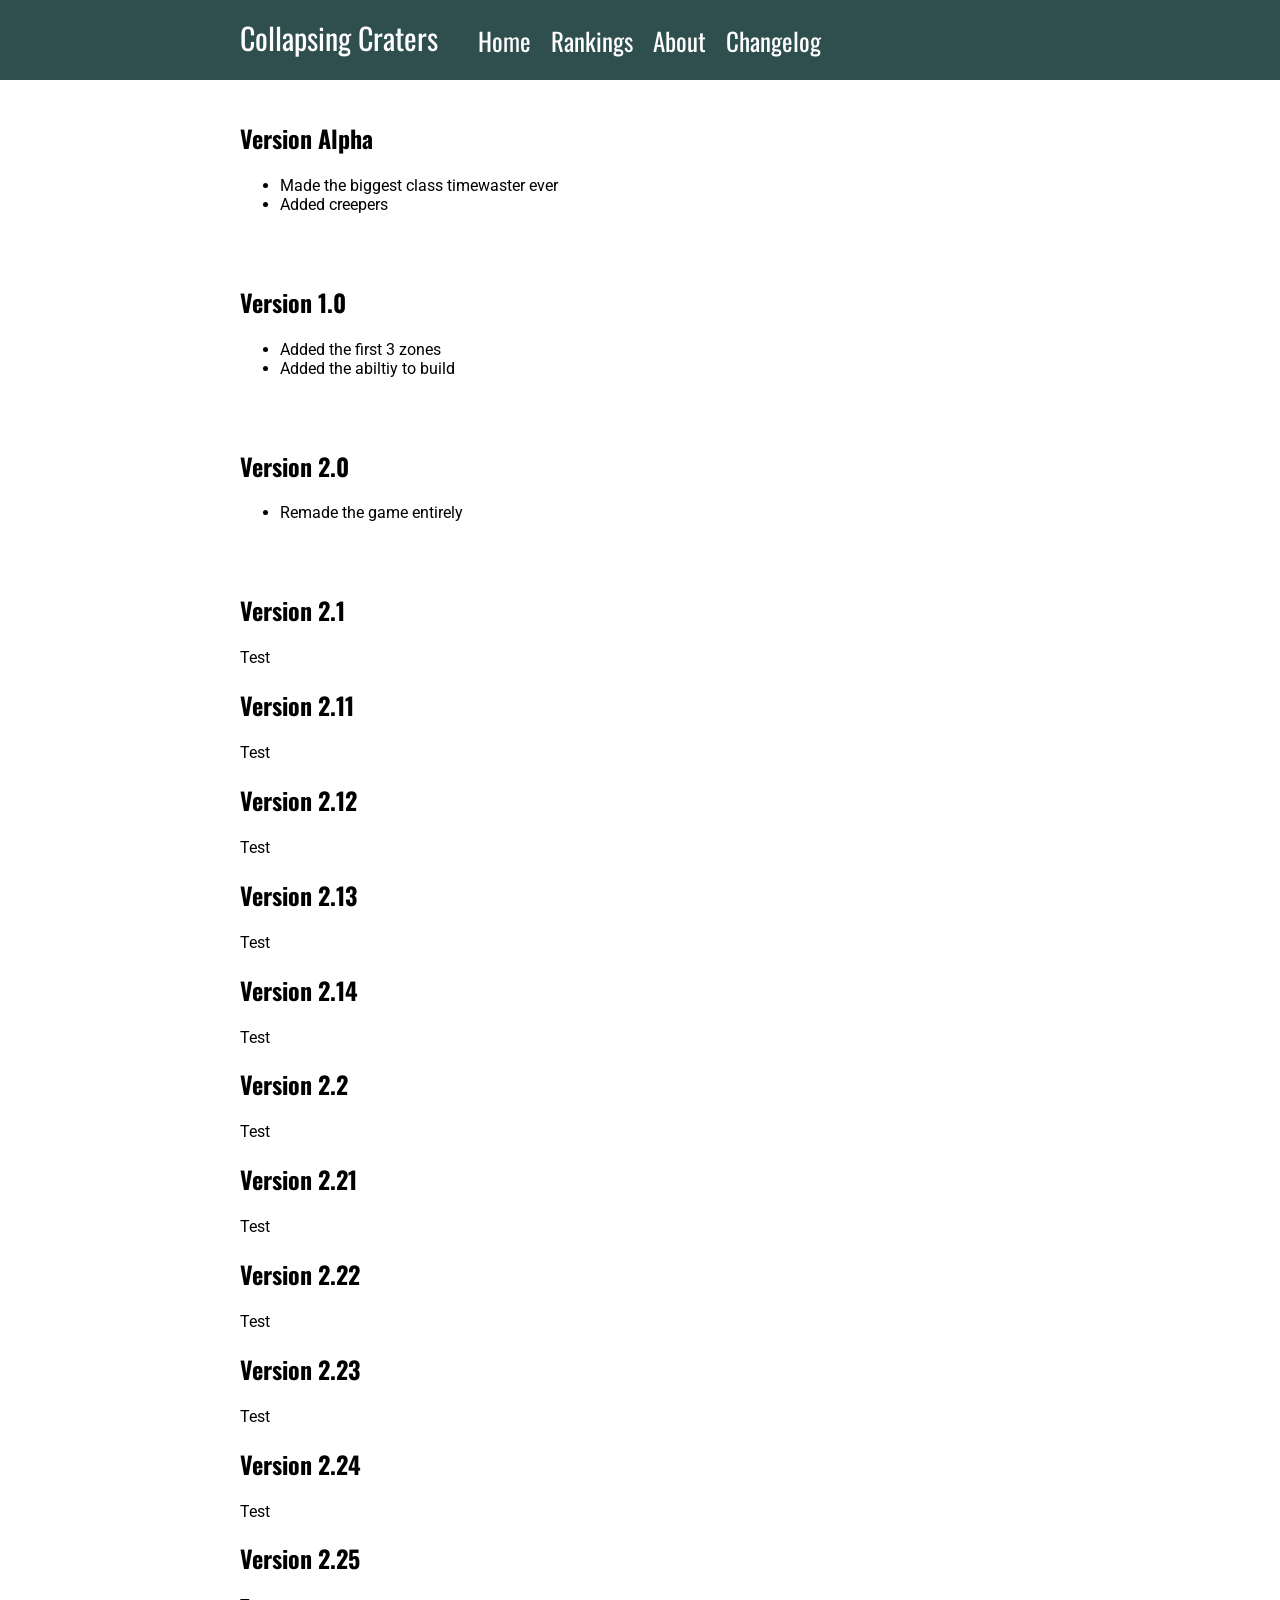
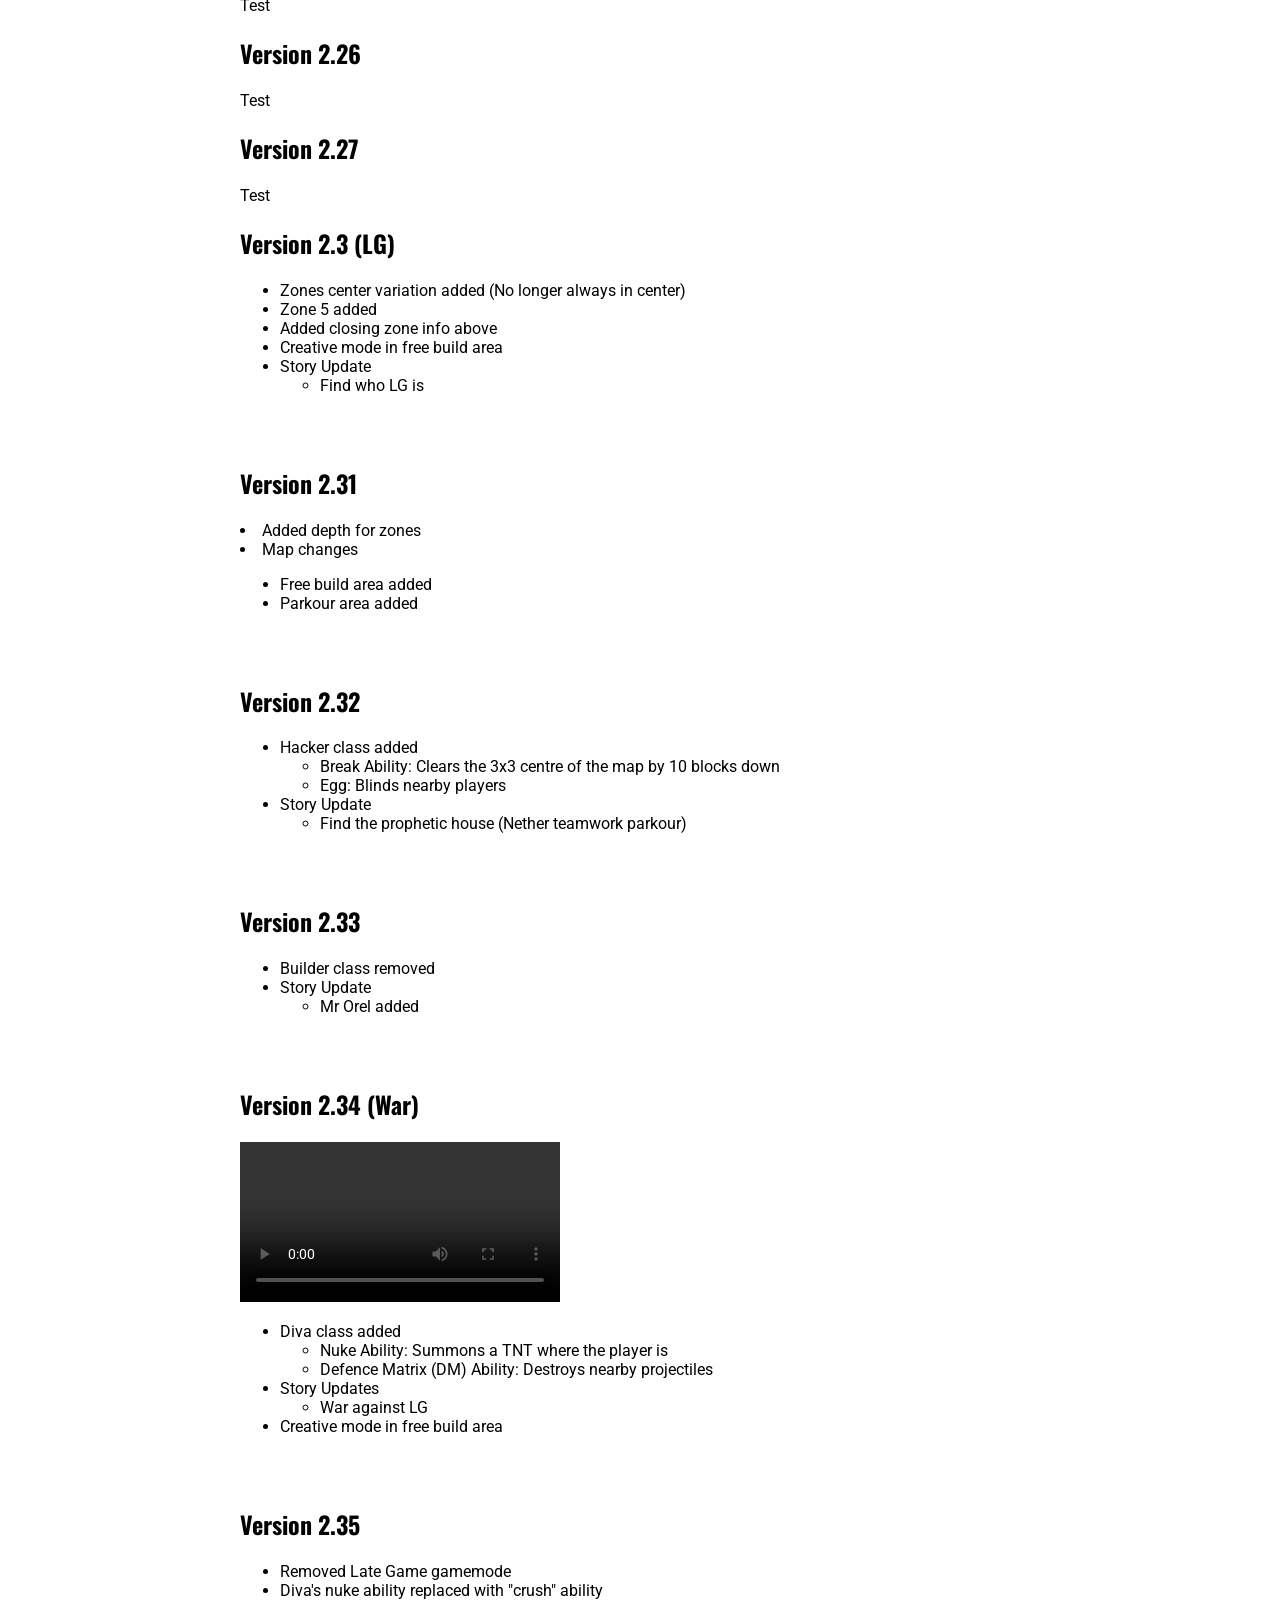
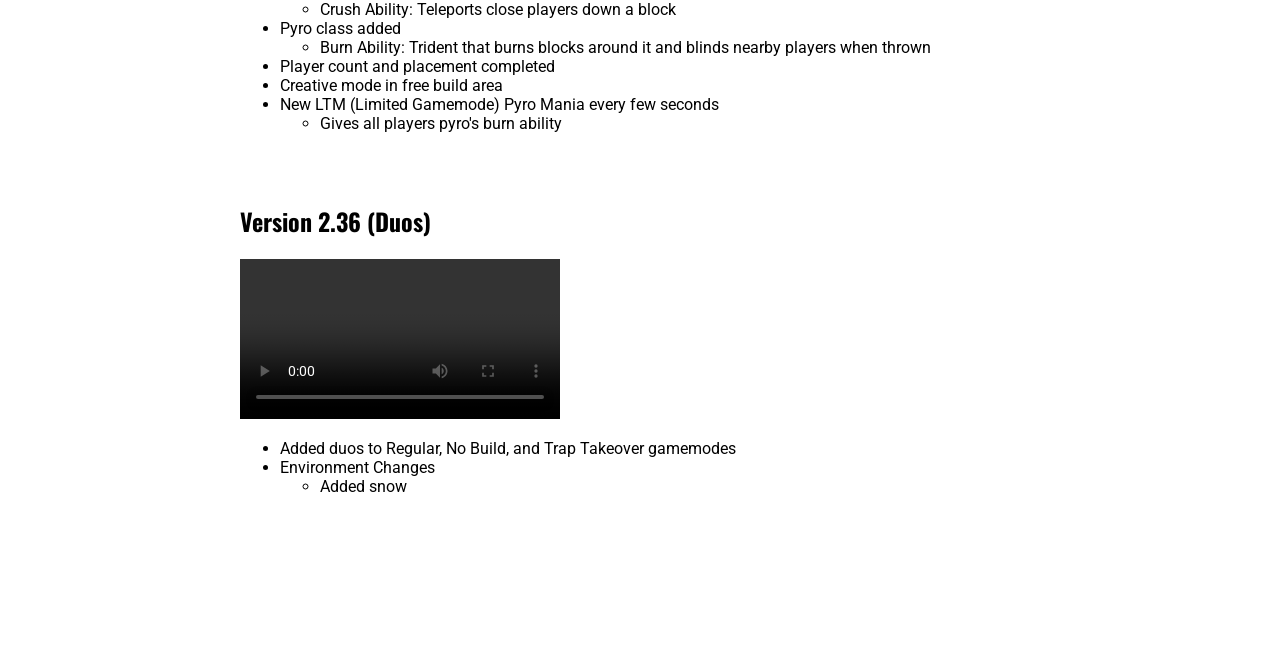
==== changelog.html @ 5ad8df88 "Overhaul" ====
<!DOCTYPE html>
<html>
    <head>
        <title>Collapsing Craters</title>
        <link rel="stylesheet" href="style.css">
        <meta charset="utf-8">
        <script src="main.js" defer></script>
    </head>
    <body>
        <nav>
            <div class="content">
                <a href="index.html">Collapsing Craters</a>
                <a href="index.html">Home</a>
                <a href="rankings.html">Rankings</a>
                <a href="about.html">About</a>
                <a href="changelog.html">Changelog</a>
            </div>
        </nav>
        <section class="content">

            <h1>Version Alpha</h1>
            <ul>
                <li>Made the biggest class timewaster ever</li>
                <li>Added creepers</li>
            </ul>

            <h1>Version 1.0</h1>
            <ul>
                <li>Added the first 3 zones</li>
                <li>Added the abiltiy to build</li>
            </ul>

            <h1>Version 2.0</h1>
            <ul>
                <li>Remade the game entirely</li>
            </ul>

            <h1>Version 2.1</h1>
            <p>Test</p>

            <h1>Version 2.11</h1>
            <p>Test</p>

            <h1>Version 2.12</h1>
            <p>Test</p>

            <h1>Version 2.13</h1>
            <p>Test</p>

            <h1>Version 2.14</h1>
            <p>Test</p>

            <h1>Version 2.2</h1>
            <p>Test</p>

            <h1>Version 2.21</h1>
            <p>Test</p>

            <h1>Version 2.22</h1>
            <p>Test</p>

            <h1>Version 2.23</h1>
            <p>Test</p>

            <h1>Version 2.24</h1>
            <p>Test</p>

            <h1>Version 2.25</h1>
            <p>Test</p>

            <h1>Version 2.26</h1>
            <p>Test</p>

            <h1>Version 2.27</h1>
            <p>Test</p>

            <h1>Version 2.3 (LG)</h1>
            <ul>
                <li>Zones center variation added (No longer always in center)</li>
                <li>Zone 5 added</li>
                <li>Added closing zone info above</li>
                <li>Creative mode in free build area</li>
                <li>Story Update</li>
                <ul>
                    <li>Find who LG is</li>
                </ul>
            </ul>

            <h1>Version 2.31</h1>
            <li>Added depth for zones</li>
            <li>Map changes</li>
            <ul>
                <li>Free build area added</li>
                <li>Parkour area added</li>
            </ul>

            <h1>Version 2.32</h1>
            <ul>
                <li>Hacker class added</li>
                <ul>
                    <li>Break Ability: Clears the 3x3 centre of the map by 10 blocks down</li>
                    <li>Egg: Blinds nearby players</li>
                </ul>
                <li>Story Update</li>
                <ul>
                    <li>Find the prophetic house (Nether teamwork parkour)</li>
                </ul>
            </ul>

            <h1>Version 2.33</h1>
            <ul>
                <li>Builder class removed</li>
                <li>Story Update</li>
                <ul>
                    <li>Mr Orel added</li>
                </ul>
            </ul>

            <h1>Version 2.34 (War)</h1>
            <video width="320" controls>
                <source src="Resources/CC 2.34 trailer.mp4" type="video/mp4">
                Your browser does not support the video tag.
            </video>

            <ul>
                <li>Diva class added</li>
                <ul>
                    <li>Nuke Ability: Summons a TNT where the player is</li>
                    <li>Defence Matrix (DM) Ability: Destroys nearby projectiles</li>
                </ul>
                <li>Story Updates</li>
                <ul>
                    <li>War against LG</li>
                </ul>
                <li>Creative mode in free build area</li>
            </ul>

            <h1>Version 2.35</h1>
            <ul>
                <li>Removed Late Game gamemode</li>
                <li>Diva's nuke ability replaced with "crush" ability</li>
                <ul>
                    <li>Crush Ability: Teleports close players down a block</li>
                </ul>
                <li>Pyro class added</li>
                <ul>
                    <li>Burn Ability: Trident that burns blocks around it and blinds nearby players when thrown</li>
                </ul>
                <li>Player count and placement completed</li>
                <li>Creative mode in free build area</li>
                <li>New LTM (Limited Gamemode) Pyro Mania every few seconds</li>
                <ul>
                    <li>Gives all players pyro's burn ability</li>
                </ul>
            </ul>

            <h1>Version 2.36 (Duos)</h1>
            <video width="320" controls>
                <source src="Resources/CC 2.36 trailer.mp4" type="video/mp4">
                Your browser does not support the video tag.
            </video>

            <ul>
                <li>Added duos to Regular, No Build, and Trap Takeover gamemodes</li>
                <li>Environment Changes</li>
                <ul>
                    <li>Added snow</li>
                </ul>
            </ul>
        </section>
    </body>
</html>
---- style.css ----
@import url(https://fonts.googleapis.com/css?family=Oswald);
@import url(https://fonts.googleapis.com/css?family=Roboto);

body {
    margin: 0px;
}

.content {
    max-width: 800px;
    margin: 0px auto;
}

section.content {
    padding: 20px 20px 100px 20px;
}

h1, h2, h3, h4, h5, h6, th {
    font-family: Oswald, sans-serif;
}

p, li, td {
    font-family: Roboto, sans-serif;
}

code {
    font-size: 16px;
}

nav {
    width: 100%;
    background-color: darkslategrey;
    padding: 15px 0px;
}

nav > div {
    display: flex;
    align-items: center;
    padding: 0px 20px;
}

a {
    color: black;
}

section > ul {
    padding-bottom: 50px;
}

nav > div > a {
    display: inline-block;
    font-size: 25px;
    font-family: Oswald, sans-serif;
    text-decoration: none;
    color: white;
    margin-right: 20px;
}

nav > div > a:first-child {
    font-size: 30px;
    margin-right: 40px;
    margin-bottom: 5px;
}

nav > div > a:last-child {
    margin-right: 0px;
}

table {
    border-collapse: collapse;
    width: 100%;
}

th.small {
    width: 0px;
}

td, th {
    border: 1px solid #dddddd;
    text-align: left;
    padding: 8px;
}

tr:nth-child(even) {
    background-color: #dddddd;
}

td:first-child {
    text-align: center;
}

.last-games {
    display: flex;
}

.game-info {
    padding: 0px 40px;
    margin: 0px 20px 20px 0px;
    border: solid 2px lightgrey;
    flex: 1;
}

.game-info:last-child {
    margin: 0px 0px 20px 0px;
}

@media only screen and (max-width: 700px) {
    .last-games {
        display: block;
    }
    .game-info {
        margin: 20px 0px 20px 0px;
    }
}
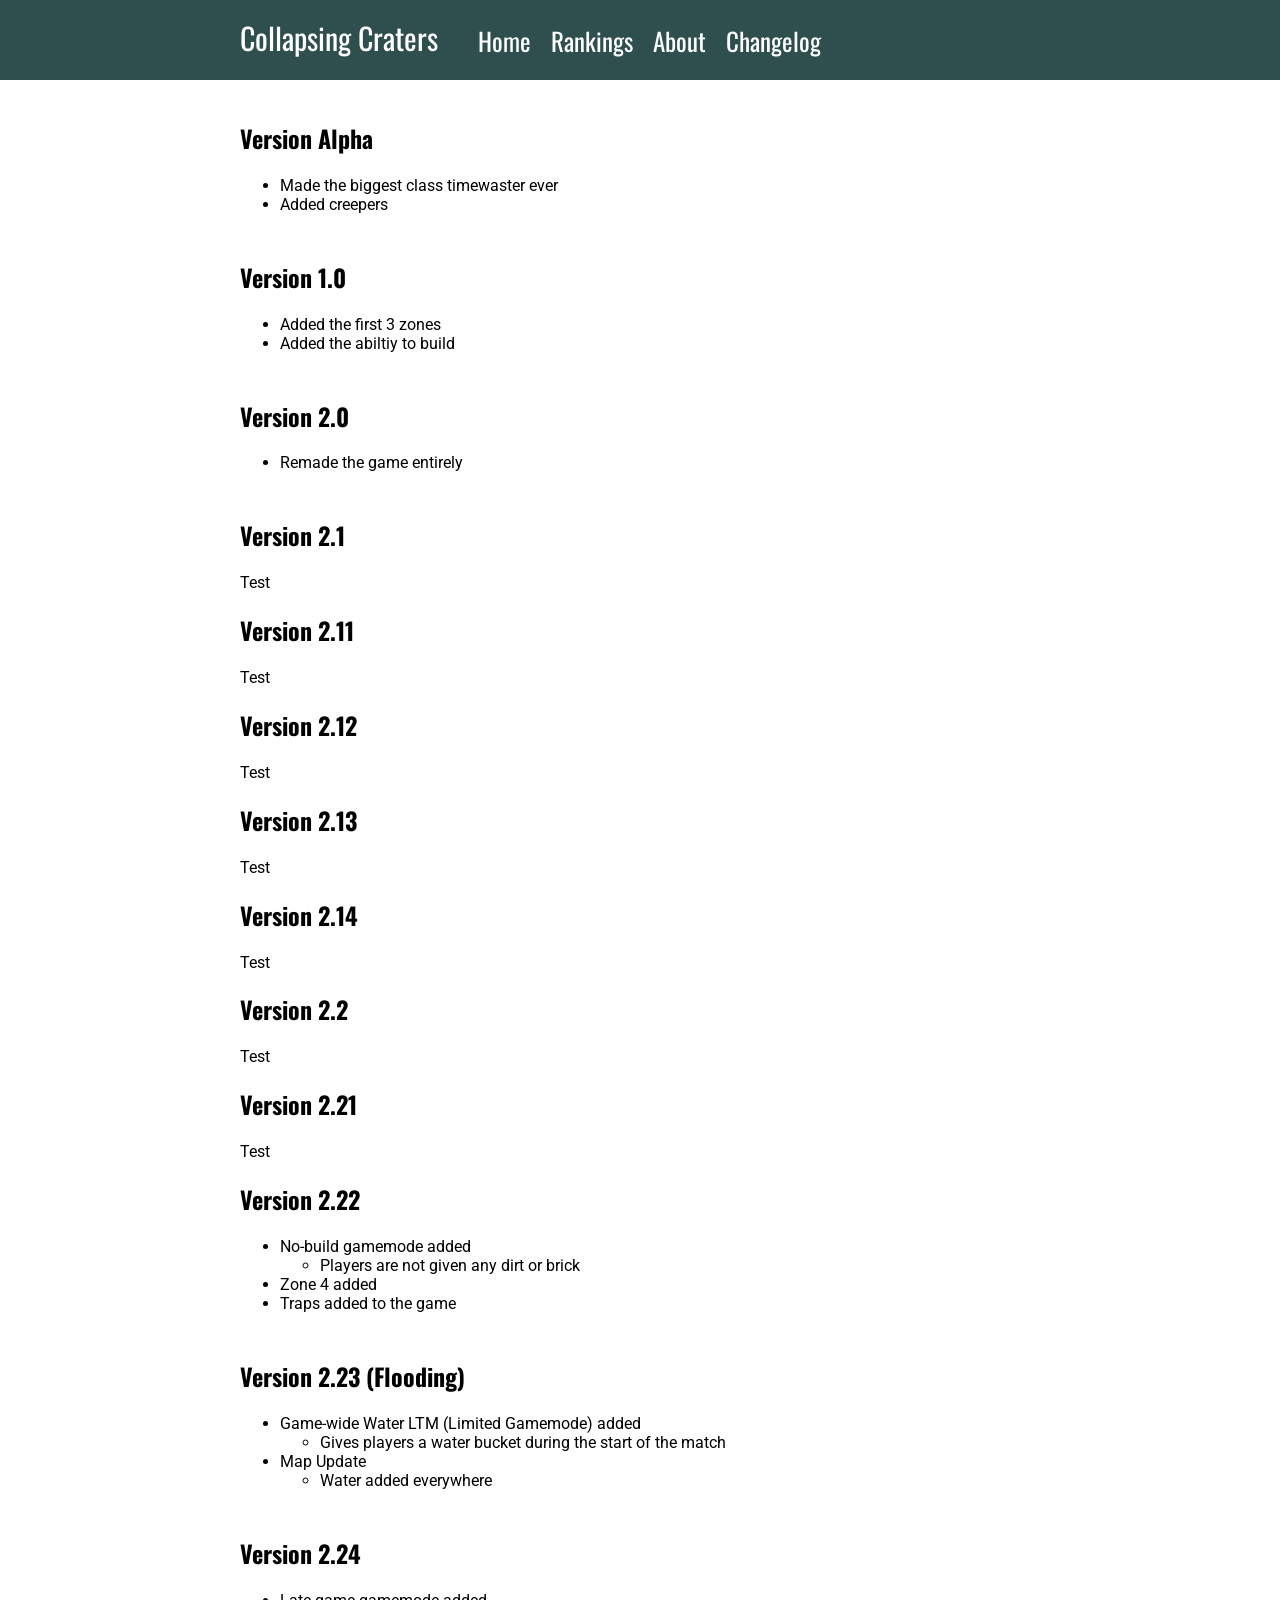
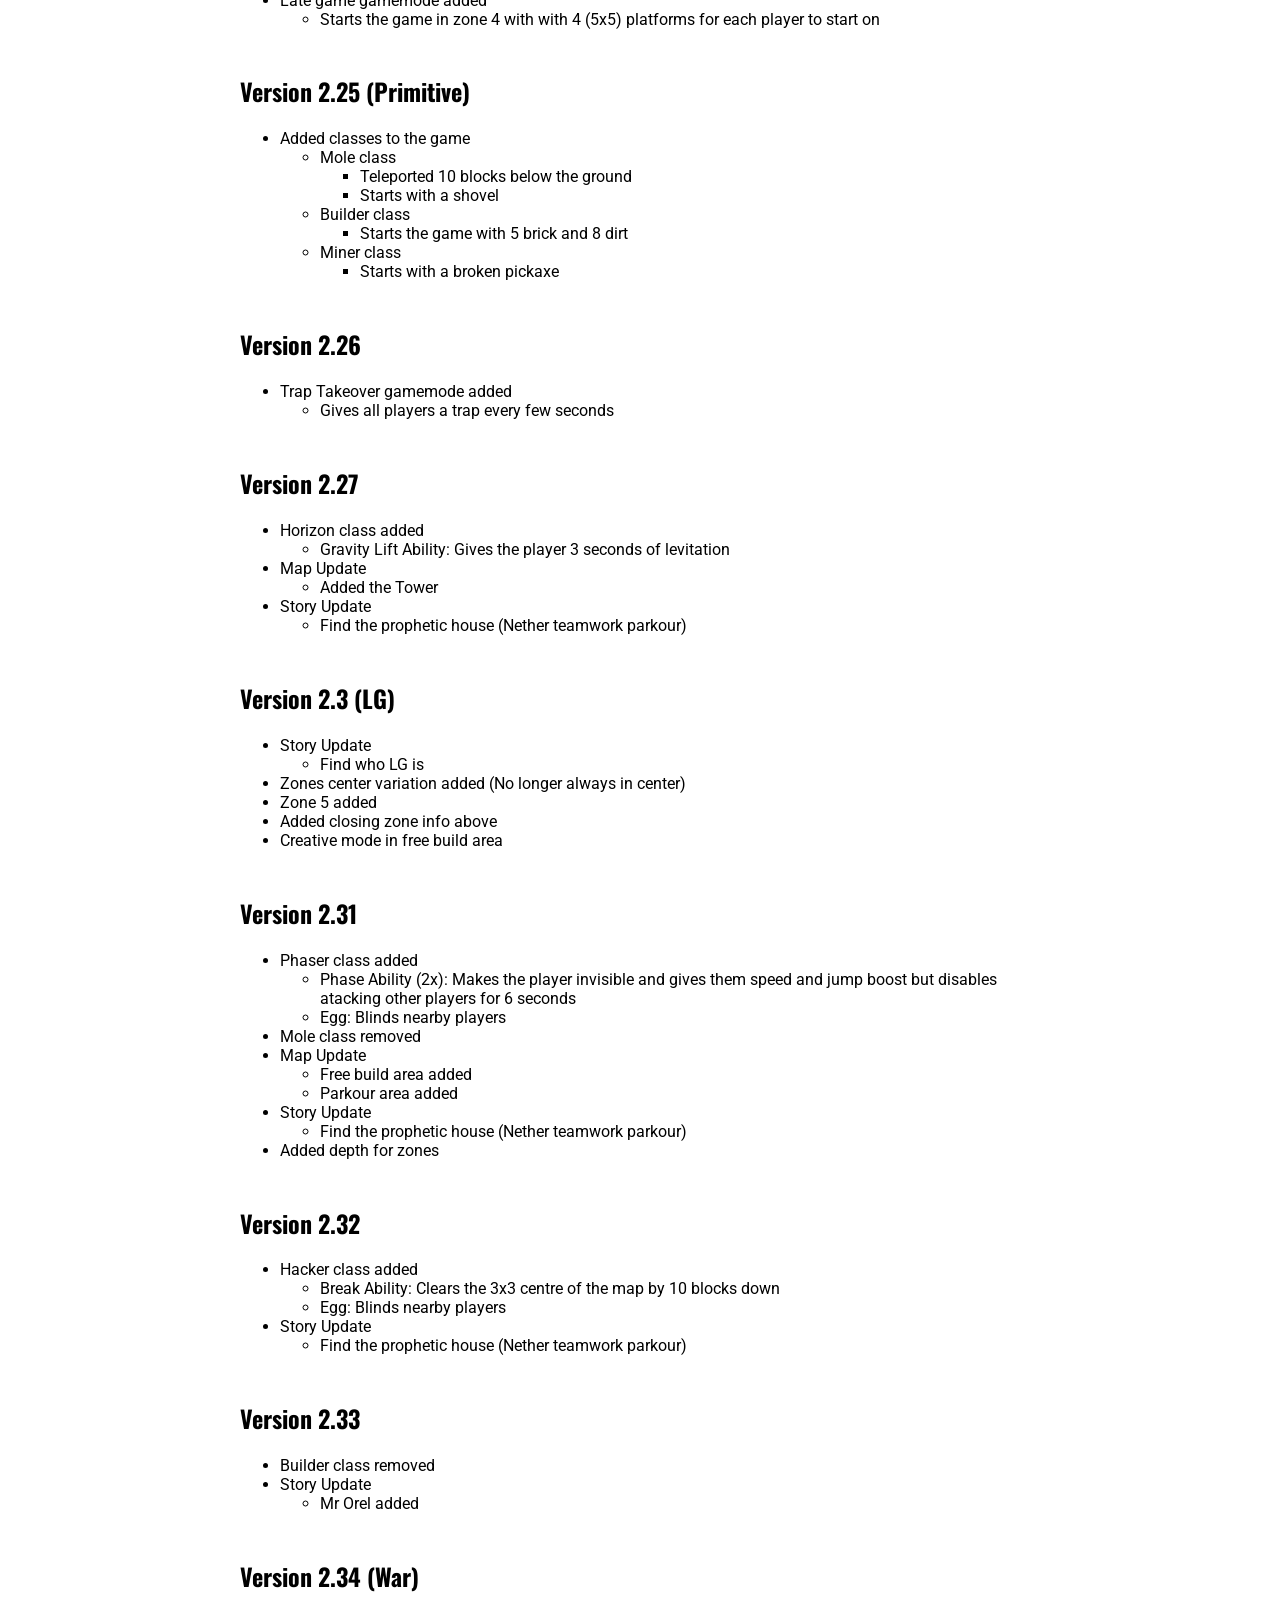
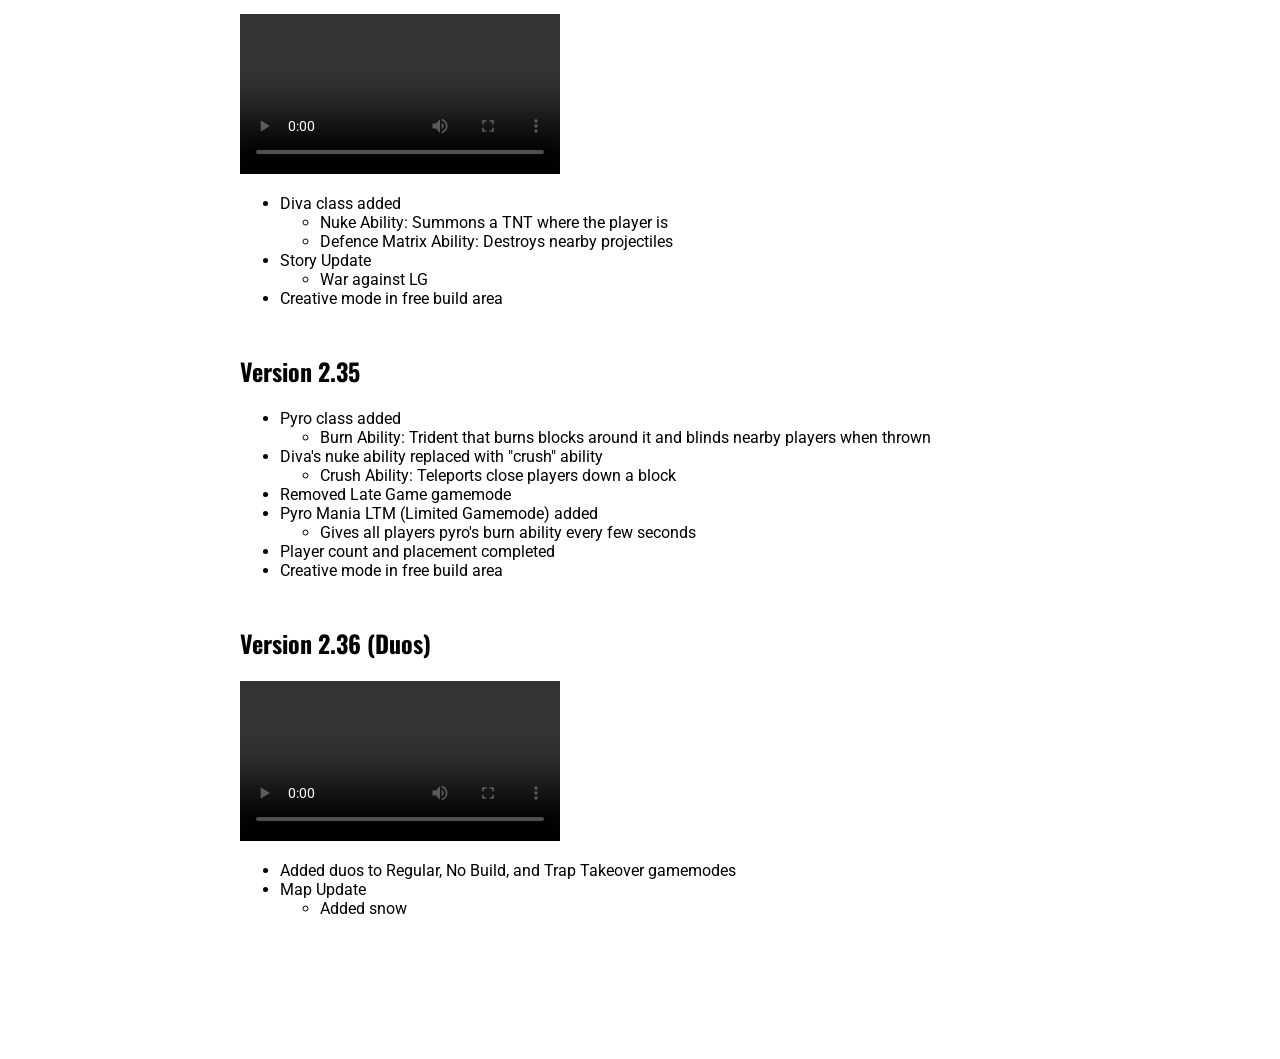
==== commit 533f5811: "Update" ====
--- a/changelog.html
+++ b/changelog.html
@@ -6,7 +6,7 @@
         <meta charset="utf-8">
         <script src="main.js" defer></script>
     </head>
-    <body>
+    <body class="changelog">
         <nav>
             <div class="content">
                 <a href="index.html">Collapsing Craters</a>
@@ -18,6 +18,17 @@
         </nav>
         <section class="content">
 
+            <!--
+                --// Order \\--
+
+                New Class
+                Class Updates (e.g. ability changed or class removed)
+                Gamemodes
+                Map Changes
+                Story Updates
+                Gameplay Updates
+            -->
+
             <h1>Version Alpha</h1>
             <ul>
                 <li>Made the biggest class timewaster ever</li>
@@ -57,43 +68,111 @@
             <p>Test</p>
 
             <h1>Version 2.22</h1>
-            <p>Test</p>
-
-            <h1>Version 2.23</h1>
-            <p>Test</p>
-
+            <ul>
+                <li>No-build gamemode added</li>
+                <ul>
+                    <li>Players are not given any dirt or brick</li>
+                </ul>
+                <li>Zone 4 added</li>
+                <li>Traps added to the game</li>
+            </ul>
+
+            <h1>Version 2.23 (Flooding)</h1>
+            <ul>
+                <li>Game-wide Water LTM (Limited Gamemode) added</li>
+                <ul>
+                    <li>Gives players a water bucket during the start of the match</li>
+                </ul>
+                <li>Map Update</li>
+                <ul>
+                    <li>Water added everywhere</li>
+                </ul>
+            </ul>
+                
             <h1>Version 2.24</h1>
-            <p>Test</p>
-
-            <h1>Version 2.25</h1>
-            <p>Test</p>
+            <ul>
+                <li>Late game gamemode added</li>
+                <ul>
+                    <li>Starts the game in zone 4 with with 4 (5x5) platforms for each player to start on</li>
+                </ul>
+            </ul>
+
+            <h1>Version 2.25 (Primitive)</h1>
+            <ul>
+                <li>Added classes to the game</li>
+                <ul>
+                    <li>Mole class</li>
+                    <ul>
+                        <li>Teleported 10 blocks below the ground</li>
+                        <li>Starts with a shovel</li>
+                    </ul>
+                    <li>Builder class</li>
+                    <ul>
+                        <li>Starts the game with 5 brick and 8 dirt</li>
+                    </ul>
+                    <li>Miner class</li>
+                    <ul>
+                        <li>Starts with a broken pickaxe</li>
+                    </ul>
+                </ul>
+            </ul>
 
             <h1>Version 2.26</h1>
-            <p>Test</p>
+            <ul>
+                <li>Trap Takeover gamemode added</li>
+                <ul>
+                    <li>Gives all players a trap every few seconds</li>
+                </ul>
+            </ul>
 
             <h1>Version 2.27</h1>
-            <p>Test</p>
+            <ul>
+                <li>Horizon class added</li>
+                <ul>
+                    <li>Gravity Lift Ability: Gives the player 3 seconds of levitation</li>
+                </ul>
+                <li>Map Update</li>
+                <ul>
+                    <li>Added the Tower</li>
+                </ul>
+                <li>Story Update</li>
+                <ul>
+                    <li>Find the prophetic house (Nether teamwork parkour)</li>
+                </ul>
+            </ul>
 
             <h1>Version 2.3 (LG)</h1>
             <ul>
+                <li>Story Update</li>
+                <ul>
+                    <li>Find who LG is</li>
+                </ul>
                 <li>Zones center variation added (No longer always in center)</li>
                 <li>Zone 5 added</li>
                 <li>Added closing zone info above</li>
                 <li>Creative mode in free build area</li>
-                <li>Story Update</li>
-                <ul>
-                    <li>Find who LG is</li>
-                </ul>
             </ul>
 
             <h1>Version 2.31</h1>
-            <li>Added depth for zones</li>
-            <li>Map changes</li>
-            <ul>
-                <li>Free build area added</li>
-                <li>Parkour area added</li>
-            </ul>
-
+            <ul>
+                <li>Phaser class added</li>
+                <ul>
+                    <li>Phase Ability (2x): Makes the player invisible and gives them speed and jump boost but disables atacking other players for 6 seconds</li>
+                    <li>Egg: Blinds nearby players</li>
+                </ul>
+                <li>Mole class removed</li>
+                <li>Map Update</li>
+                <ul>
+                    <li>Free build area added</li>
+                    <li>Parkour area added</li>
+                </ul>
+                <li>Story Update</li>
+                <ul>
+                    <li>Find the prophetic house (Nether teamwork parkour)</li>
+                </ul>
+                <li>Added depth for zones</li>
+            </ul>
+            
             <h1>Version 2.32</h1>
             <ul>
                 <li>Hacker class added</li>
@@ -126,9 +205,9 @@
                 <li>Diva class added</li>
                 <ul>
                     <li>Nuke Ability: Summons a TNT where the player is</li>
-                    <li>Defence Matrix (DM) Ability: Destroys nearby projectiles</li>
-                </ul>
-                <li>Story Updates</li>
+                    <li>Defence Matrix Ability: Destroys nearby projectiles</li>
+                </ul>
+                <li>Story Update</li>
                 <ul>
                     <li>War against LG</li>
                 </ul>
@@ -137,21 +216,21 @@
 
             <h1>Version 2.35</h1>
             <ul>
+                <li>Pyro class added</li>
+                <ul>
+                    <li>Burn Ability: Trident that burns blocks around it and blinds nearby players when thrown</li>
+                </ul>
+                <li>Diva's nuke ability replaced with "crush" ability</li>
+                <ul>
+                    <li>Crush Ability: Teleports close players down a block</li>
+                </ul>
                 <li>Removed Late Game gamemode</li>
-                <li>Diva's nuke ability replaced with "crush" ability</li>
-                <ul>
-                    <li>Crush Ability: Teleports close players down a block</li>
-                </ul>
-                <li>Pyro class added</li>
-                <ul>
-                    <li>Burn Ability: Trident that burns blocks around it and blinds nearby players when thrown</li>
+                <li>Pyro Mania LTM (Limited Gamemode) added</li>
+                <ul>
+                    <li>Gives all players pyro's burn ability every few seconds</li>
                 </ul>
                 <li>Player count and placement completed</li>
                 <li>Creative mode in free build area</li>
-                <li>New LTM (Limited Gamemode) Pyro Mania every few seconds</li>
-                <ul>
-                    <li>Gives all players pyro's burn ability</li>
-                </ul>
             </ul>
 
             <h1>Version 2.36 (Duos)</h1>
@@ -162,7 +241,7 @@
 
             <ul>
                 <li>Added duos to Regular, No Build, and Trap Takeover gamemodes</li>
-                <li>Environment Changes</li>
+                <li>Map Update</li>
                 <ul>
                     <li>Added snow</li>
                 </ul>
--- a/style.css
+++ b/style.css
@@ -42,8 +42,8 @@
     color: black;
 }
 
-section > ul {
-    padding-bottom: 50px;
+.changelog > section > ul {
+    padding-bottom: 25px;
 }
 
 nav > div > a {
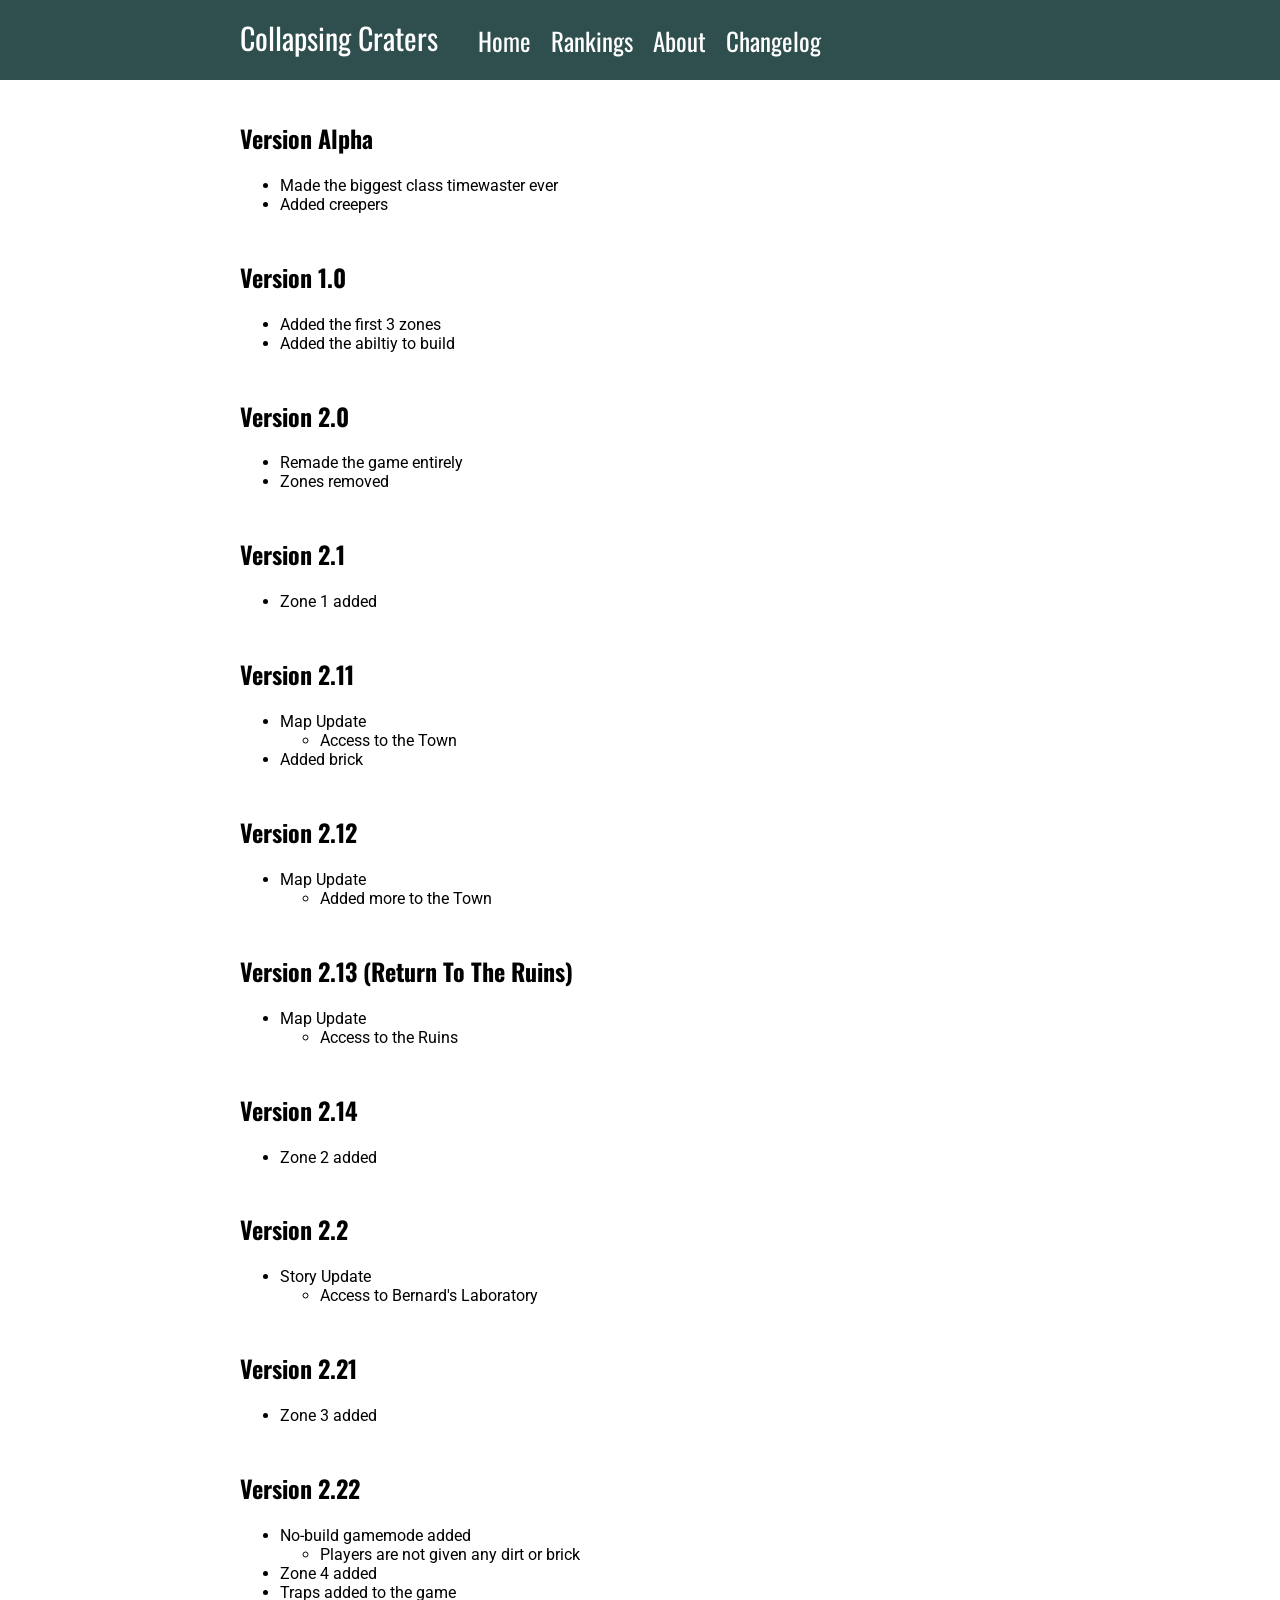
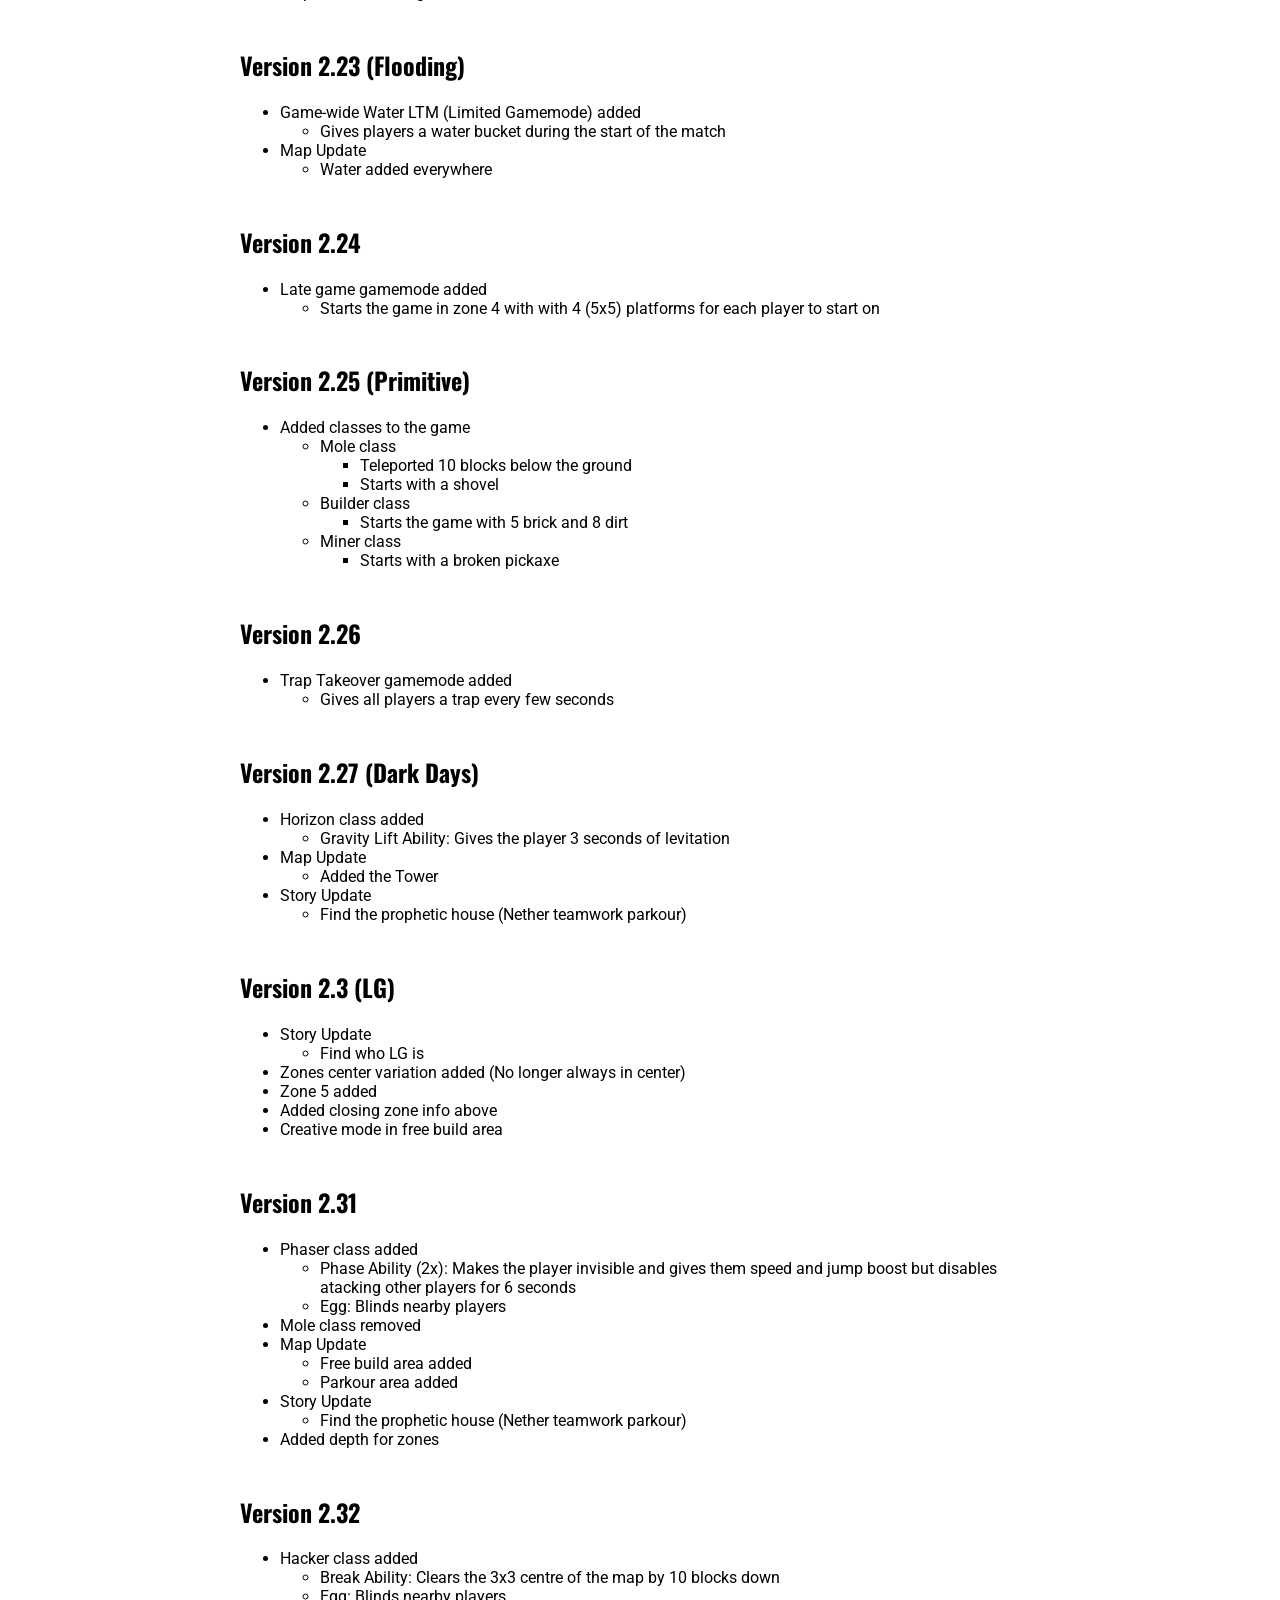
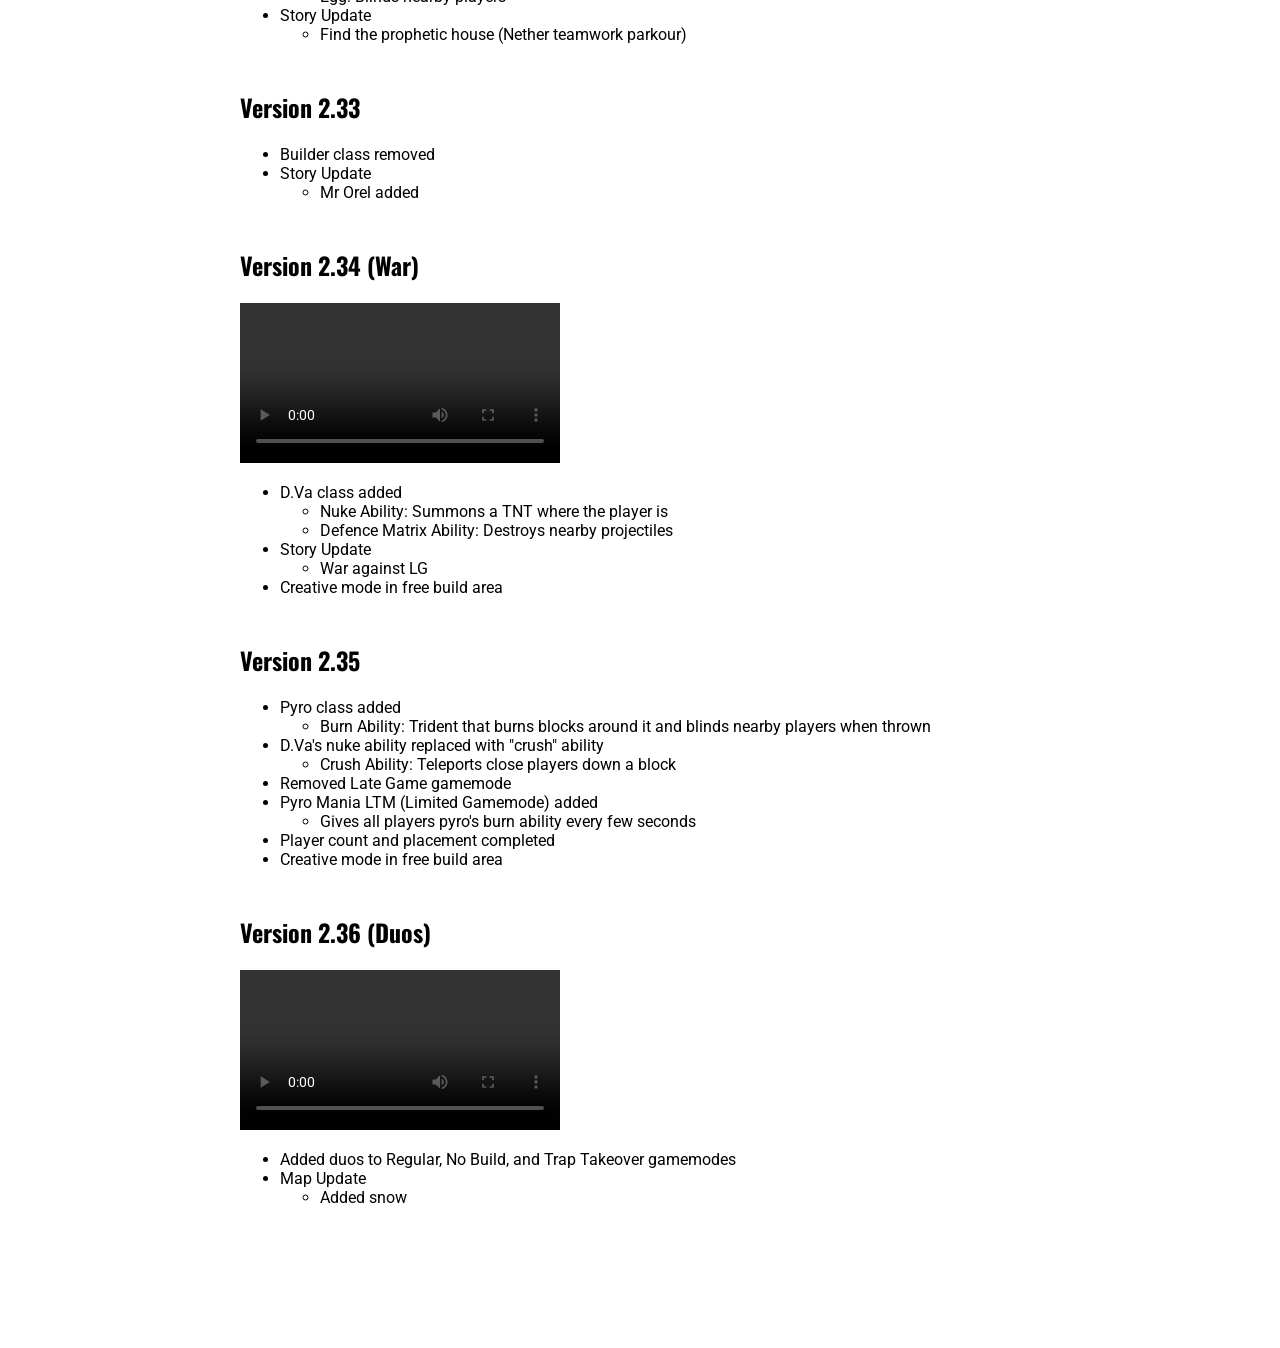
==== commit 31b71370: "Updated Changelog" ====
--- a/changelog.html
+++ b/changelog.html
@@ -44,28 +44,56 @@
             <h1>Version 2.0</h1>
             <ul>
                 <li>Remade the game entirely</li>
+                <li>Zones removed</li>
             </ul>
 
             <h1>Version 2.1</h1>
-            <p>Test</p>
+            <ul>
+                <li>Zone 1 added</li>
+            </ul>
 
             <h1>Version 2.11</h1>
-            <p>Test</p>
+            <ul>
+                <li>Map Update</li>
+                <ul>
+                    <li>Access to the Town</li>
+                </ul>
+                <li>Added brick</li>
+            </ul>
 
             <h1>Version 2.12</h1>
-            <p>Test</p>
-
-            <h1>Version 2.13</h1>
-            <p>Test</p>
+            <ul>
+                <li>Map Update</li>
+                <ul>
+                    <li>Added more to the Town</li>
+                </ul>
+            </ul>
+
+            <h1>Version 2.13 (Return To The Ruins)</h1>
+            <ul>
+                <li>Map Update</li>
+                <ul>
+                    <li>Access to the Ruins</li>
+                </ul>
+            </ul>
 
             <h1>Version 2.14</h1>
-            <p>Test</p>
+            <ul>
+                <li>Zone 2 added</li>
+            </ul>
 
             <h1>Version 2.2</h1>
-            <p>Test</p>
+            <ul>
+                <li>Story Update</li>
+                <ul>
+                    <li>Access to Bernard's Laboratory</li>
+                </ul>
+            </ul>
 
             <h1>Version 2.21</h1>
-            <p>Test</p>
+            <ul>
+                <li>Zone 3 added</li>
+            </ul>
 
             <h1>Version 2.22</h1>
             <ul>
@@ -125,7 +153,7 @@
                 </ul>
             </ul>
 
-            <h1>Version 2.27</h1>
+            <h1>Version 2.27 (Dark Days)</h1>
             <ul>
                 <li>Horizon class added</li>
                 <ul>
@@ -202,7 +230,7 @@
             </video>
 
             <ul>
-                <li>Diva class added</li>
+                <li>D.Va class added</li>
                 <ul>
                     <li>Nuke Ability: Summons a TNT where the player is</li>
                     <li>Defence Matrix Ability: Destroys nearby projectiles</li>
@@ -220,7 +248,7 @@
                 <ul>
                     <li>Burn Ability: Trident that burns blocks around it and blinds nearby players when thrown</li>
                 </ul>
-                <li>Diva's nuke ability replaced with "crush" ability</li>
+                <li>D.Va's nuke ability replaced with "crush" ability</li>
                 <ul>
                     <li>Crush Ability: Teleports close players down a block</li>
                 </ul>
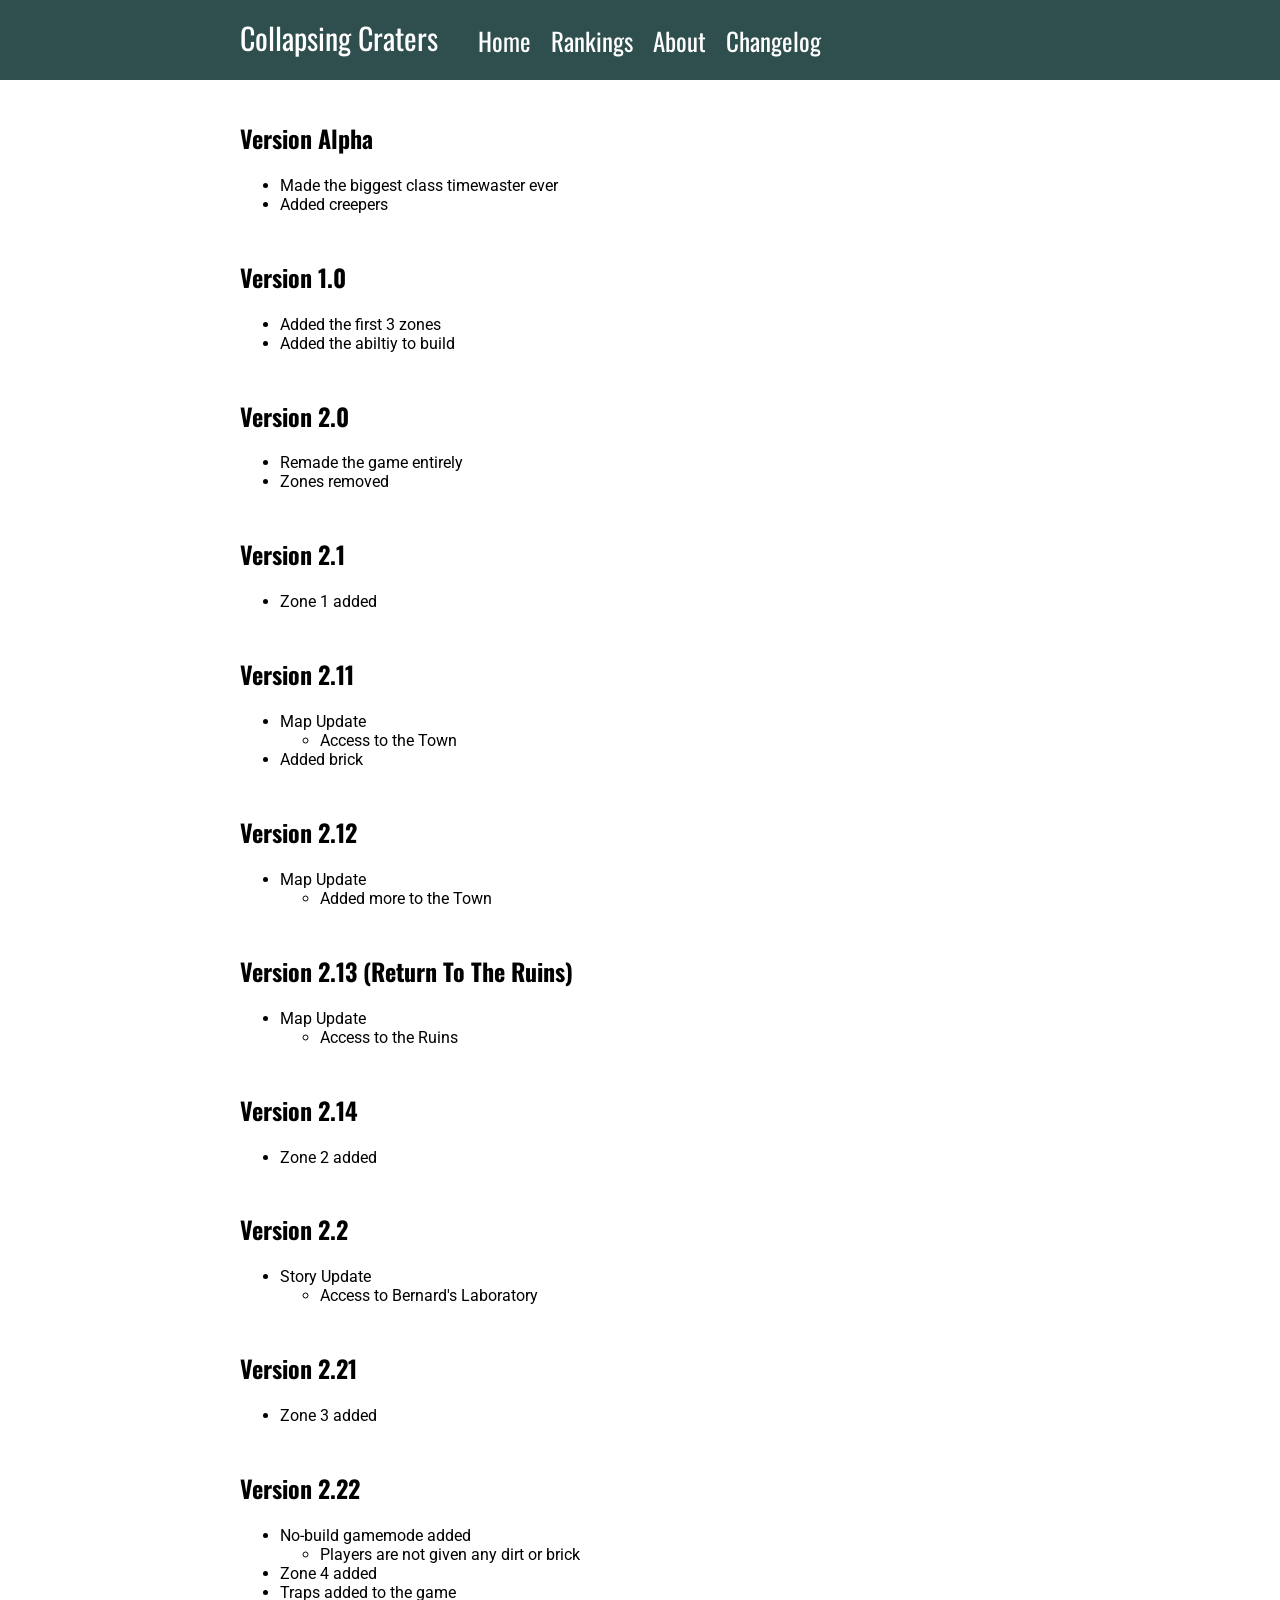
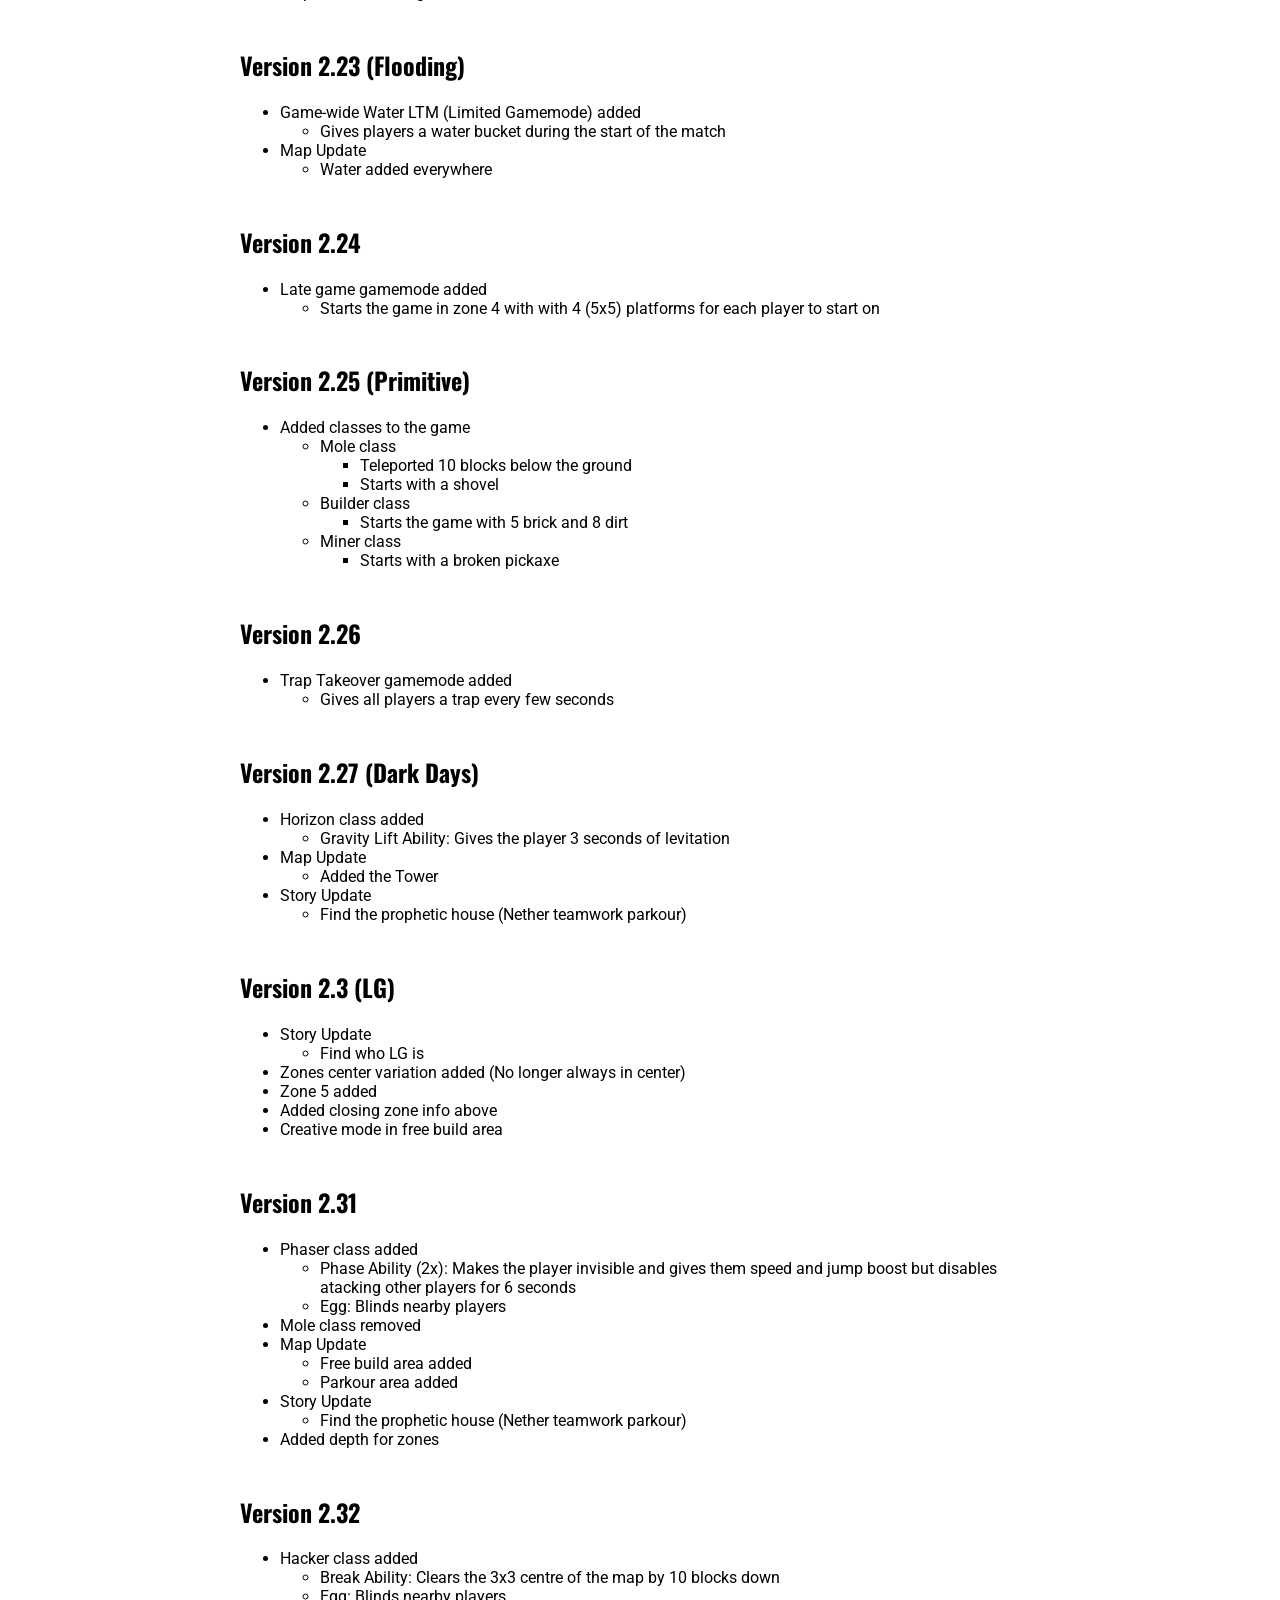
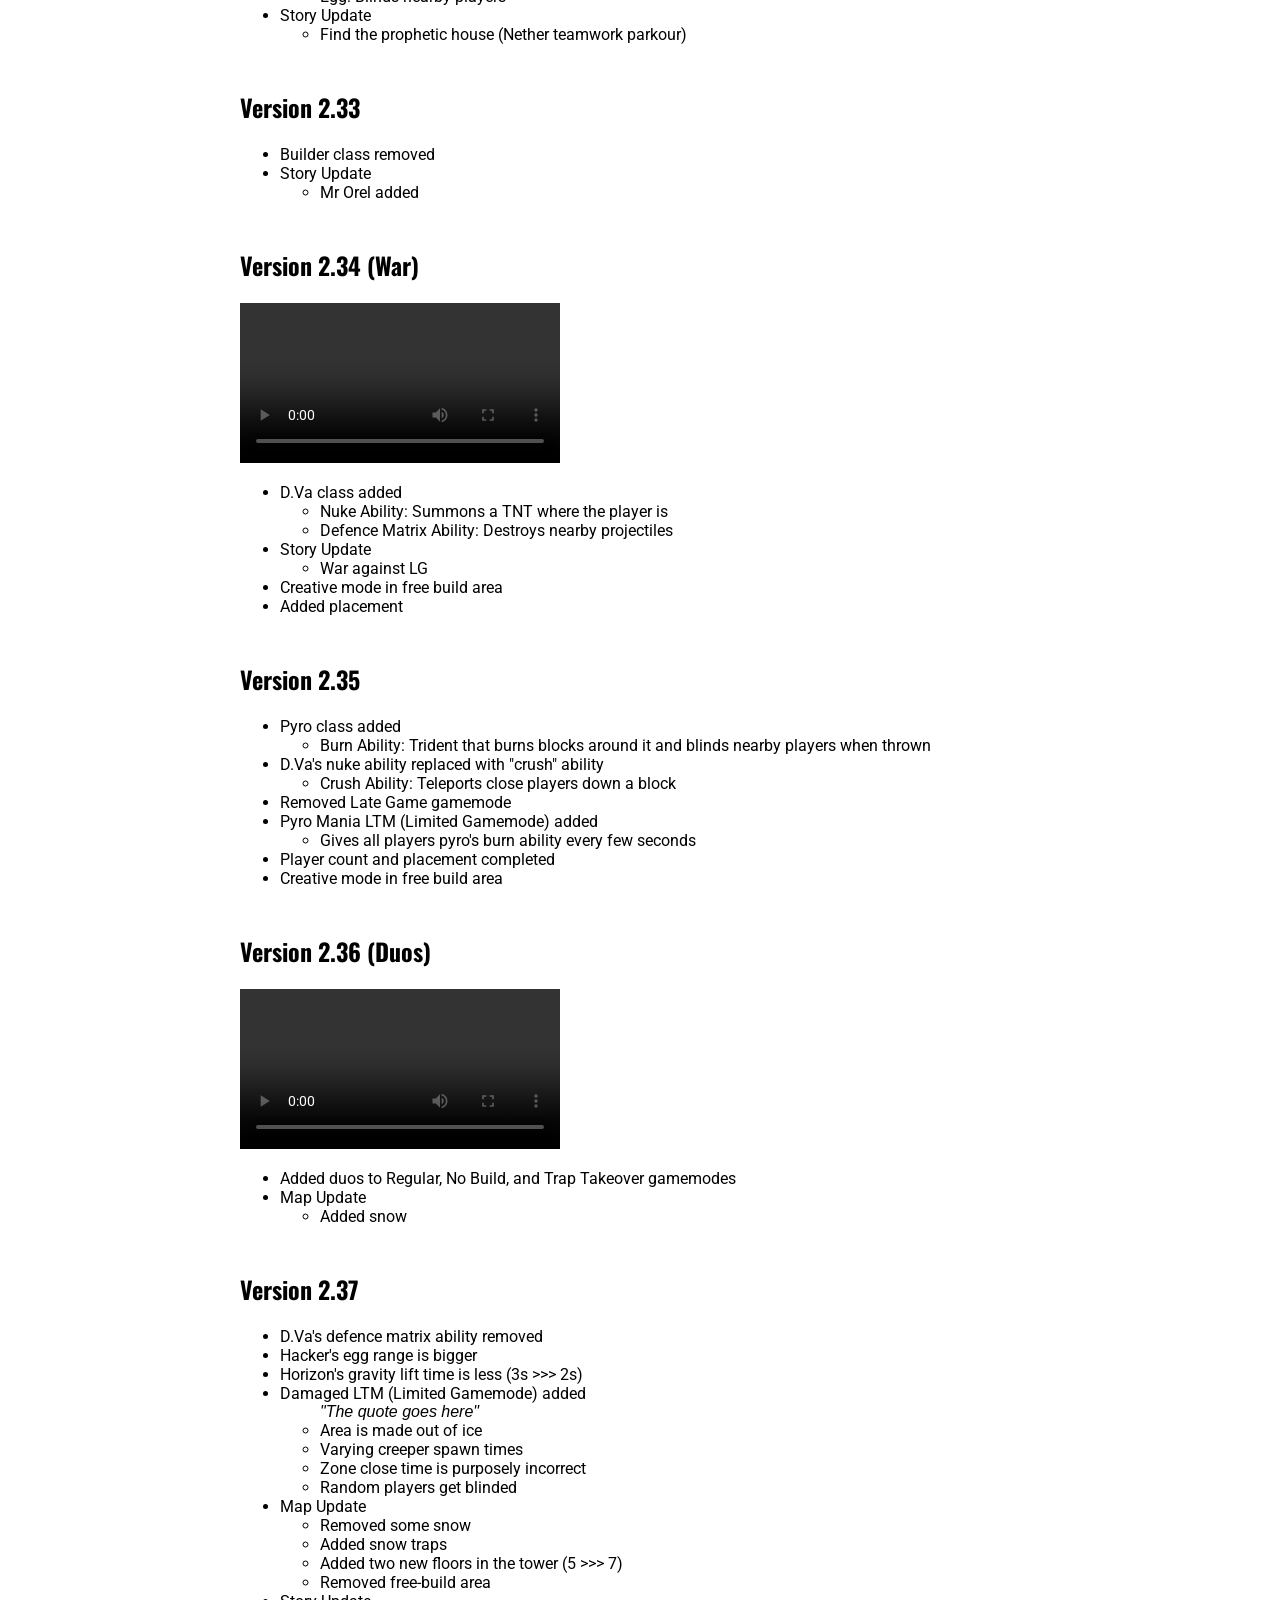
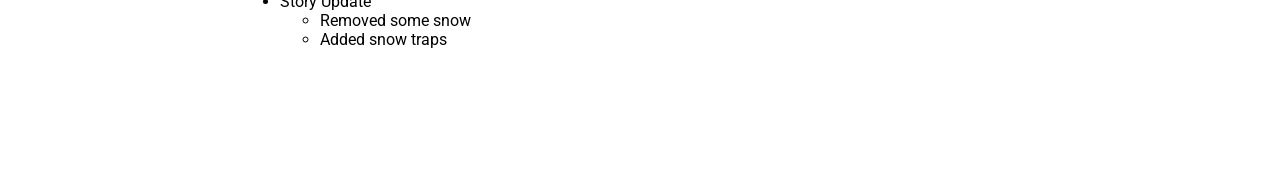
==== commit 6955cf68: "Update" ====
--- a/changelog.html
+++ b/changelog.html
@@ -21,10 +21,11 @@
             <!--
                 --// Order \\--
 
-                New Class
-                Class Updates (e.g. ability changed or class removed)
-                Gamemodes
-                Map Changes
+                New Classes
+                Removed Classes
+                Class Updates (e.g. ability changed/ability removed)
+                New Gamemodes
+                Map Updates
                 Story Updates
                 Gameplay Updates
             -->
@@ -240,6 +241,7 @@
                     <li>War against LG</li>
                 </ul>
                 <li>Creative mode in free build area</li>
+                <li>Added placement</li>
             </ul>
 
             <h1>Version 2.35</h1>
@@ -274,6 +276,33 @@
                     <li>Added snow</li>
                 </ul>
             </ul>
+
+            <h1>Version 2.37</h1>
+            <ul>
+                <li>D.Va's defence matrix ability removed</li>
+                <li>Hacker's egg range is bigger</li>
+                <li>Horizon's gravity lift time is less (3s >>> 2s)</li>
+                <li>Damaged LTM (Limited Gamemode) added</li>
+                <ul>
+                    <i>"The quote goes here"</i>
+                    <li>Area is made out of ice</li>
+                    <li>Varying creeper spawn times</li>
+                    <li>Zone close time is purposely incorrect</li>
+                    <li>Random players get blinded</li>
+                </ul>
+                <li>Map Update</li>
+                <ul>
+                    <li>Removed some snow</li>
+                    <li>Added snow traps</li>
+                    <li>Added two new floors in the tower (5 >>> 7)</li>
+                    <li>Removed free-build area</li>
+                </ul>
+                <li>Story Update</li>
+                <ul>
+                    <li>Removed some snow</li>
+                    <li>Added snow traps</li>
+                </ul>
+            </ul>
         </section>
     </body>
 </html>
--- a/style.css
+++ b/style.css
@@ -18,7 +18,7 @@
     font-family: Oswald, sans-serif;
 }
 
-p, li, td {
+p, li, td, i, b {
     font-family: Roboto, sans-serif;
 }
 
